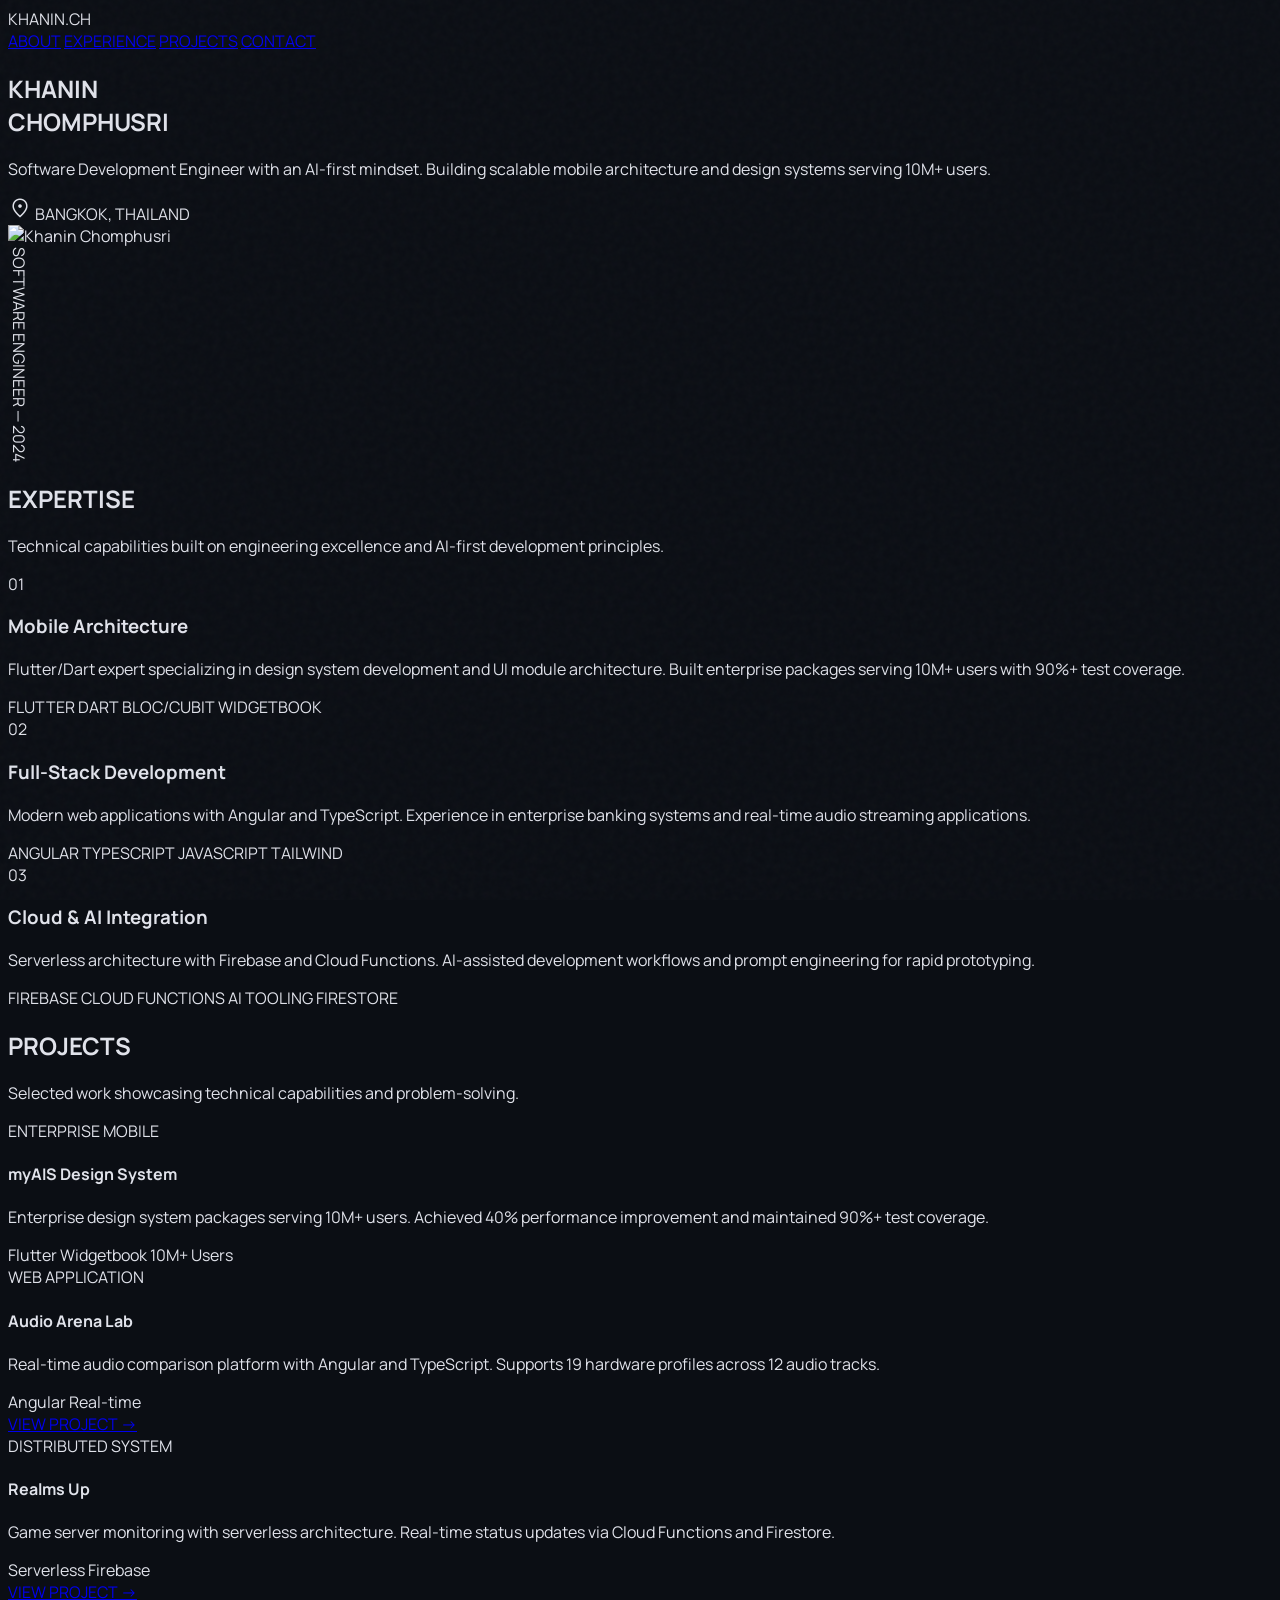
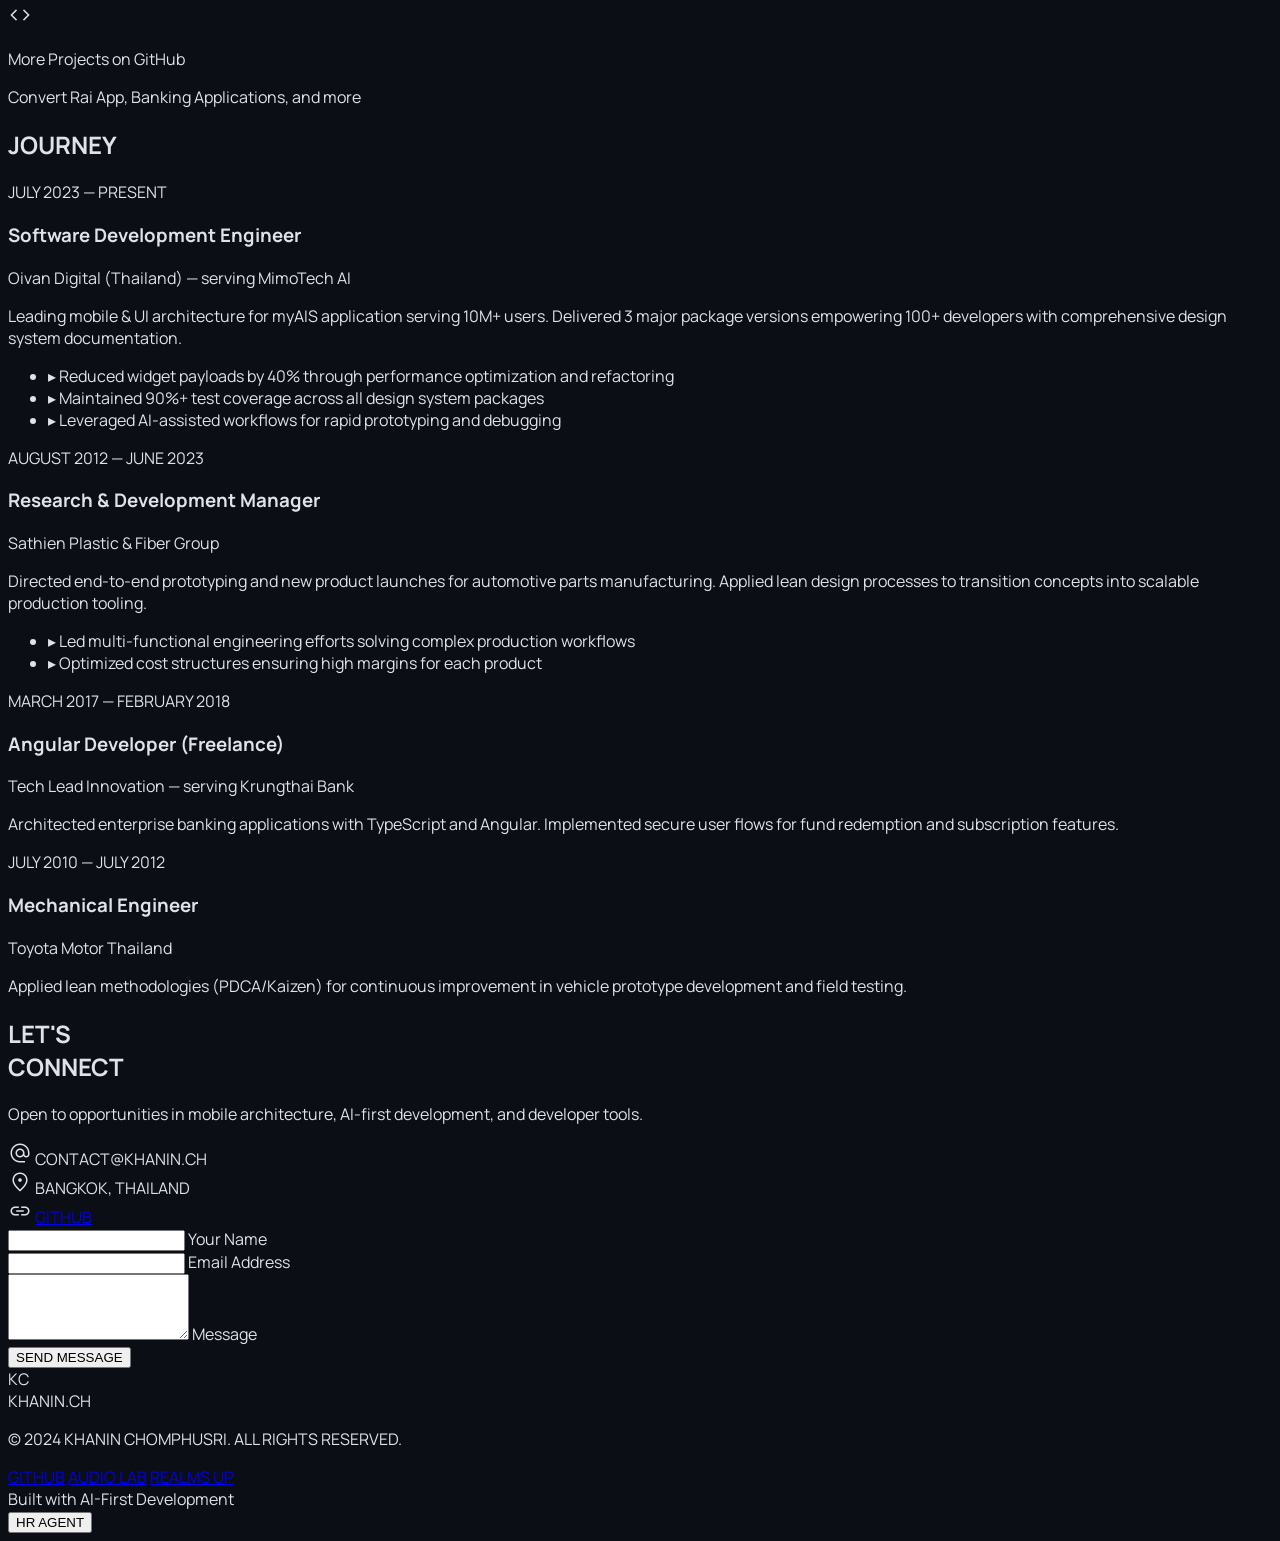
==== index.html @ 014e4587 "first html." ====
<!DOCTYPE html>
<html class="dark" lang="en">
<head>
    <meta charset="utf-8"/>
    <meta name="viewport" content="width=device-width, initial-scale=1.0"/>
    <meta name="description" content="Khanin Chomphusri - Software Development Engineer specializing in Flutter, AI-first development, and scalable mobile architecture. Serving 10M+ users."/>
    <meta name="keywords" content="Software Engineer, Flutter Developer, Mobile Architecture, AI-First Development, Bangkok, Thailand"/>
    <meta name="author" content="Khanin Chomphusri"/>
    <title>Khanin Chomphusri - Software Development Engineer</title>
    
    <script src="https://cdn.tailwindcss.com?plugins=forms,container-queries"></script>
    <link href="https://fonts.googleapis.com/css2?family=Space+Grotesk:wght@300;400;500;600;700&family=Manrope:wght@300;400;500;600&display=swap" rel="stylesheet"/>
    <link href="https://fonts.googleapis.com/css2?family=Material+Symbols+Outlined:wght,FILL@100..700,0..1&display=swap" rel="stylesheet"/>
    
    <script id="tailwind-config">
        tailwind.config = {
            darkMode: "class",
            theme: {
                extend: {
                    colors: {
                        "surface-container-high": "#262a30",
                        "surface-dim": "#101419",
                        "on-surface": "#e0e2ea",
                        "secondary-container": "#394857",
                        "on-secondary-container": "#a7b7c8",
                        "background": "#101419",
                        "surface-variant": "#31353b",
                        "surface-container-lowest": "#0b0e14",
                        "secondary": "#b8c8da",
                        "surface-container-highest": "#31353b",
                        "primary-fixed-dim": "#00dbe9",
                        "surface-container": "#1c2025",
                        "on-background": "#e0e2ea",
                        "primary": "#dbfcff",
                        "outline-variant": "#3b494b",
                        "surface-bright": "#36393f",
                        "surface": "#101419",
                        "surface-container-low": "#181c21",
                        "on-surface-variant": "#b9cacb",
                        "outline": "#849495"
                    },
                    borderRadius: {
                        "DEFAULT": "0px",
                        "lg": "0px",
                        "xl": "0px",
                        "full": "9999px"
                    },
                    fontFamily: {
                        "headline": ["Space Grotesk"],
                        "body": ["Manrope"],
                        "label": ["Space Grotesk"]
                    }
                },
            },
        }
    </script>
    
    <style>
        .material-symbols-outlined {
            font-variation-settings: 'FILL' 0, 'wght' 300, 'GRAD' 0, 'opsz' 24;
        }
        body {
            background-color: #0b0e14;
            color: #e0e2ea;
            font-family: 'Manrope', sans-serif;
            overflow-x: hidden;
        }
        .vertical-text {
            writing-mode: vertical-rl;
            text-orientation: mixed;
        }
        .noise-overlay {
            position: fixed;
            top: 0; left: 0; width: 100%; height: 100%;
            pointer-events: none;
            opacity: 0.03;
            z-index: 9999;
            background-image: url("data:image/svg+xml,%3Csvg viewBox='0 0 200 200' xmlns='http://www.w3.org/2000/svg'%3E%3Cfilter id='noiseFilter'%3E%3CfeTurbulence type='fractalNoise' baseFrequency='0.65' numOctaves='3' stitchTiles='stitch'/%3E%3C/filter%3E%3Crect width='100%25' height='100%25' filter='url(%23noiseFilter)'/%3E%3C/svg%3E");
        }
    </style>
</head>

<body class="bg-surface-container-lowest">
    <div class="noise-overlay"></div>
    
    <!-- Top Navigation -->
    <nav class="fixed top-0 left-0 w-full z-50 rounded-none bg-slate-900/60 backdrop-blur-xl flex justify-between items-center px-12 py-6 max-w-[1920px] mx-auto">
        <div class="text-2xl font-bold tracking-tighter text-[#dbfcff]">KHANIN.CH</div>
        <div class="hidden md:flex gap-12 items-center">
            <a class="font-['Space_Grotesk'] uppercase tracking-[0.2em] text-[0.6875rem] text-[#dbfcff] font-bold border-b-2 border-[#dbfcff] pb-1" href="#about">ABOUT</a>
            <a class="font-['Space_Grotesk'] uppercase tracking-[0.2em] text-[0.6875rem] text-slate-400 hover:text-[#dbfcff] transition-colors" href="#experience">EXPERIENCE</a>
            <a class="font-['Space_Grotesk'] uppercase tracking-[0.2em] text-[0.6875rem] text-slate-400 hover:text-[#dbfcff] transition-colors" href="#projects">PROJECTS</a>
            <a class="font-['Space_Grotesk'] uppercase tracking-[0.2em] text-[0.6875rem] text-slate-400 hover:text-[#dbfcff] transition-colors" href="#contact">CONTACT</a>
        </div>
    </nav>

    <main class="relative">
        <!-- Hero Section -->
        <section class="min-h-screen flex items-center px-12 lg:px-24 pt-32 overflow-hidden">
            <div class="grid grid-cols-12 w-full items-end gap-0 relative">
                <div class="col-span-12 lg:col-span-8 z-10">
                    <h1 class="font-headline font-black text-[12vw] leading-[0.8] tracking-tighter text-primary mix-blend-difference select-none">
                        KHANIN<br/>
                        <span class="text-on-surface">CHOMPHUSRI</span>
                    </h1>
                    <div class="mt-12 max-w-lg">
                        <p class="text-secondary font-body text-xl leading-relaxed opacity-70">
                            Software Development Engineer with an AI-first mindset. Building scalable mobile architecture and design systems serving 10M+ users.
                        </p>
                        <div class="mt-8 flex gap-4 items-center">
                            <span class="material-symbols-outlined text-primary">location_on</span>
                            <span class="font-label text-sm tracking-widest text-secondary">BANGKOK, THAILAND</span>
                        </div>
                    </div>
                </div>
                <div class="absolute right-0 top-0 lg:relative lg:col-span-4 h-[716px] lg:h-[870px] w-full mt-[-10%] lg:mt-0 grayscale hover:grayscale-0 transition-all duration-700 overflow-hidden">
                    <img alt="Khanin Chomphusri" class="w-full h-full object-cover" src="https://via.placeholder.com/600x900/1c2025/dbfcff?text=KHANIN+CHOMPHUSRI"/>
                    <div class="absolute inset-0 bg-gradient-to-t from-surface-container-lowest to-transparent opacity-60"></div>
                </div>
                <div class="hidden lg:block absolute left-[-4rem] top-1/2 -translate-y-1/2 vertical-text">
                    <span class="font-label text-[0.6875rem] tracking-[0.5em] text-outline uppercase opacity-40">SOFTWARE ENGINEER — 2024</span>
                </div>
            </div>
        </section>

        <!-- Technical Skills -->
        <section id="about" class="py-48 px-12 lg:px-24 bg-surface">
            <div class="grid grid-cols-12 gap-8">
                <div class="col-span-12 lg:col-span-4 mb-24 lg:mb-0">
                    <h2 class="font-headline text-[3.5rem] leading-none uppercase font-black text-on-surface-variant">EXPERTISE</h2>
                    <p class="mt-6 font-body text-secondary max-w-xs">Technical capabilities built on engineering excellence and AI-first development principles.</p>
                </div>
                <div class="col-span-12 lg:col-span-8 flex flex-col gap-16">
                    <div class="group flex items-start gap-12 border-b border-outline-variant/20 pb-12 transition-all hover:pl-4">
                        <span class="font-headline text-4xl text-primary-fixed-dim opacity-30 group-hover:opacity-100 transition-opacity">01</span>
                        <div>
                            <h3 class="font-headline text-3xl uppercase tracking-wider mb-4">Mobile Architecture</h3>
                            <p class="text-secondary opacity-60 max-w-2xl font-body mb-4">
                                Flutter/Dart expert specializing in design system development and UI module architecture. Built enterprise packages serving 10M+ users with 90%+ test coverage.
                            </p>
                            <div class="flex flex-wrap gap-2 mt-4">
                                <span class="text-xs font-label tracking-wider px-3 py-1 bg-surface-container-high text-primary">FLUTTER</span>
                                <span class="text-xs font-label tracking-wider px-3 py-1 bg-surface-container-high text-primary">DART</span>
                                <span class="text-xs font-label tracking-wider px-3 py-1 bg-surface-container-high text-primary">BLOC/CUBIT</span>
                                <span class="text-xs font-label tracking-wider px-3 py-1 bg-surface-container-high text-primary">WIDGETBOOK</span>
                            </div>
                        </div>
                    </div>
                    <div class="group flex items-start gap-12 border-b border-outline-variant/20 pb-12 transition-all hover:pl-4">
                        <span class="font-headline text-4xl text-primary-fixed-dim opacity-30 group-hover:opacity-100 transition-opacity">02</span>
                        <div>
                            <h3 class="font-headline text-3xl uppercase tracking-wider mb-4">Full-Stack Development</h3>
                            <p class="text-secondary opacity-60 max-w-2xl font-body mb-4">
                                Modern web applications with Angular and TypeScript. Experience in enterprise banking systems and real-time audio streaming applications.
                            </p>
                            <div class="flex flex-wrap gap-2 mt-4">
                                <span class="text-xs font-label tracking-wider px-3 py-1 bg-surface-container-high text-primary">ANGULAR</span>
                                <span class="text-xs font-label tracking-wider px-3 py-1 bg-surface-container-high text-primary">TYPESCRIPT</span>
                                <span class="text-xs font-label tracking-wider px-3 py-1 bg-surface-container-high text-primary">JAVASCRIPT</span>
                                <span class="text-xs font-label tracking-wider px-3 py-1 bg-surface-container-high text-primary">TAILWIND</span>
                            </div>
                        </div>
                    </div>
                    <div class="group flex items-start gap-12 border-b border-outline-variant/20 pb-12 transition-all hover:pl-4">
                        <span class="font-headline text-4xl text-primary-fixed-dim opacity-30 group-hover:opacity-100 transition-opacity">03</span>
                        <div>
                            <h3 class="font-headline text-3xl uppercase tracking-wider mb-4">Cloud & AI Integration</h3>
                            <p class="text-secondary opacity-60 max-w-2xl font-body mb-4">
                                Serverless architecture with Firebase and Cloud Functions. AI-assisted development workflows and prompt engineering for rapid prototyping.
                            </p>
                            <div class="flex flex-wrap gap-2 mt-4">
                                <span class="text-xs font-label tracking-wider px-3 py-1 bg-surface-container-high text-primary">FIREBASE</span>
                                <span class="text-xs font-label tracking-wider px-3 py-1 bg-surface-container-high text-primary">CLOUD FUNCTIONS</span>
                                <span class="text-xs font-label tracking-wider px-3 py-1 bg-surface-container-high text-primary">AI TOOLING</span>
                                <span class="text-xs font-label tracking-wider px-3 py-1 bg-surface-container-high text-primary">FIRESTORE</span>
                            </div>
                        </div>
                    </div>
                </div>
            </div>
        </section>

        <!-- Projects -->
        <section id="projects" class="py-48 bg-surface-container-low px-12 lg:px-24">
            <div class="flex flex-col mb-32">
                <h2 class="font-headline text-[5rem] lg:text-[8rem] leading-[0.8] uppercase font-black text-primary opacity-10">PROJECTS</h2>
                <div class="flex justify-end -mt-8 lg:-mt-16">
                    <p class="font-label tracking-widest uppercase text-on-surface-variant max-w-xs text-right">Selected work showcasing technical capabilities and problem-solving.</p>
                </div>
            </div>
            <div class="grid grid-cols-1 md:grid-cols-2 lg:grid-cols-12 gap-12 lg:gap-24">
                <!-- Project 1: myAIS Design System -->
                <div class="lg:col-span-8 group relative bg-surface-container-lowest overflow-hidden aspect-video lg:aspect-auto lg:h-[600px]">
                    <div class="absolute inset-0 bg-gradient-to-br from-primary/20 to-transparent"></div>
                    <div class="absolute bottom-12 left-12 right-12">
                        <span class="font-label text-xs tracking-widest text-primary mb-2 block">ENTERPRISE MOBILE</span>
                        <h4 class="font-headline text-4xl uppercase font-bold text-white mb-4">myAIS Design System</h4>
                        <p class="text-secondary text-sm max-w-xl mb-4">
                            Enterprise design system packages serving 10M+ users. Achieved 40% performance improvement and maintained 90%+ test coverage.
                        </p>
                        <div class="flex flex-wrap gap-2">
                            <span class="text-xs font-label px-2 py-1 bg-surface-container-high/80 text-primary">Flutter</span>
                            <span class="text-xs font-label px-2 py-1 bg-surface-container-high/80 text-primary">Widgetbook</span>
                            <span class="text-xs font-label px-2 py-1 bg-surface-container-high/80 text-primary">10M+ Users</span>
                        </div>
                    </div>
                </div>
                
                <!-- Project 2: audioarenalab.com -->
                <div class="lg:col-span-4 group relative bg-surface-container-high overflow-hidden lg:mt-32 h-[500px]">
                    <div class="absolute inset-0 bg-gradient-to-br from-primary/10 to-transparent"></div>
                    <div class="absolute top-12 left-12 right-12">
                        <span class="font-label text-xs tracking-widest text-primary mb-2 block">WEB APPLICATION</span>
                        <h4 class="font-headline text-3xl uppercase font-bold text-white mb-4">Audio Arena Lab</h4>
                        <p class="text-secondary text-sm mb-4">
                            Real-time audio comparison platform with Angular and TypeScript. Supports 19 hardware profiles across 12 audio tracks.
                        </p>
                        <div class="flex flex-wrap gap-2">
                            <span class="text-xs font-label px-2 py-1 bg-surface-container-high/80 text-primary">Angular</span>
                            <span class="text-xs font-label px-2 py-1 bg-surface-container-high/80 text-primary">Real-time</span>
                        </div>
                        <a href="https://audioarenalab.com" target="_blank" class="inline-block mt-4 text-primary text-sm font-label tracking-wider hover:underline">
                            VIEW PROJECT →
                        </a>
                    </div>
                </div>
                
                <!-- Project 3: realmsup.com -->
                <div class="lg:col-span-5 group relative bg-surface-container-highest overflow-hidden lg:-mt-24 h-[450px]">
                    <div class="absolute inset-0 bg-gradient-to-br from-primary/10 to-transparent"></div>
                    <div class="absolute bottom-12 left-12 right-12">
                        <span class="font-label text-xs tracking-widest text-primary mb-2 block">DISTRIBUTED SYSTEM</span>
                        <h4 class="font-headline text-3xl uppercase font-bold text-white mb-4">Realms Up</h4>
                        <p class="text-secondary text-sm mb-4">
                            Game server monitoring with serverless architecture. Real-time status updates via Cloud Functions and Firestore.
                        </p>
                        <div class="flex flex-wrap gap-2">
                            <span class="text-xs font-label px-2 py-1 bg-surface-container-high/80 text-primary">Serverless</span>
                            <span class="text-xs font-label px-2 py-1 bg-surface-container-high/80 text-primary">Firebase</span>
                        </div>
                        <a href="https://realmsup.com" target="_blank" class="inline-block mt-4 text-primary text-sm font-label tracking-wider hover:underline">
                            VIEW PROJECT →
                        </a>
                    </div>
                </div>
                
                <!-- Project 4: More Projects -->
                <div class="lg:col-span-7 group relative bg-surface-container-low border border-outline-variant/10 overflow-hidden lg:mt-12 h-[400px] cursor-pointer hover:border-primary/30 transition-all">
                    <div class="absolute inset-0 flex items-center justify-center p-12">
                        <div class="text-center">
                            <span class="material-symbols-outlined text-6xl text-primary mb-6">code</span>
                            <p class="font-headline text-xl uppercase tracking-widest opacity-40">More Projects on GitHub</p>
                            <p class="font-body text-sm text-secondary mt-4 opacity-60">Convert Rai App, Banking Applications, and more</p>
                        </div>
                    </div>
                    <div class="absolute inset-0 bg-primary/5 opacity-0 group-hover:opacity-100 transition-opacity"></div>
                </div>
            </div>
        </section>

        <!-- Work Experience Timeline -->
        <section id="experience" class="py-48 px-12 lg:px-24 bg-surface-container-lowest">
            <div class="grid grid-cols-12">
                <div class="col-span-12 lg:col-span-2 mb-24 lg:mb-0">
                    <div class="sticky top-32">
                        <h2 class="font-headline text-2xl uppercase tracking-[0.4em] text-outline">JOURNEY</h2>
                    </div>
                </div>
                <div class="col-span-12 lg:col-span-10 space-y-48">
                    <!-- Current Role -->
                    <div class="relative pl-12 lg:pl-24 border-l border-outline-variant/30">
                        <div class="absolute -left-[5px] top-0 w-2.5 h-2.5 bg-primary"></div>
                        <span class="font-label text-sm tracking-widest text-primary-fixed mb-4 block">JULY 2023 — PRESENT</span>
                        <h3 class="font-headline text-4xl lg:text-5xl uppercase font-bold mb-6">Software Development Engineer</h3>
                        <p class="font-body text-primary text-lg mb-4">Oivan Digital (Thailand) — serving MimoTech AI</p>
                        <p class="font-body text-secondary max-w-xl text-base leading-relaxed opacity-60 mb-6">
                            Leading mobile & UI architecture for myAIS application serving 10M+ users. Delivered 3 major package versions empowering 100+ developers with comprehensive design system documentation.
                        </p>
                        <ul class="space-y-3 text-secondary opacity-70 max-w-2xl">
                            <li class="flex items-start gap-3">
                                <span class="text-primary mt-1">▸</span>
                                <span>Reduced widget payloads by 40% through performance optimization and refactoring</span>
                            </li>
                            <li class="flex items-start gap-3">
                                <span class="text-primary mt-1">▸</span>
                                <span>Maintained 90%+ test coverage across all design system packages</span>
                            </li>
                            <li class="flex items-start gap-3">
                                <span class="text-primary mt-1">▸</span>
                                <span>Leveraged AI-assisted workflows for rapid prototyping and debugging</span>
                            </li>
                        </ul>
                    </div>
                    
                    <!-- R&D Manager -->
                    <div class="relative pl-12 lg:pl-24 border-l border-outline-variant/30">
                        <div class="absolute -left-[5px] top-0 w-2.5 h-2.5 bg-outline"></div>
                        <span class="font-label text-sm tracking-widest text-outline mb-4 block">AUGUST 2012 — JUNE 2023</span>
                        <h3 class="font-headline text-4xl lg:text-5xl uppercase font-bold mb-6">Research & Development Manager</h3>
                        <p class="font-body text-primary text-lg mb-4">Sathien Plastic & Fiber Group</p>
                        <p class="font-body text-secondary max-w-xl text-base leading-relaxed opacity-60 mb-6">
                            Directed end-to-end prototyping and new product launches for automotive parts manufacturing. Applied lean design processes to transition concepts into scalable production tooling.
                        </p>
                        <ul class="space-y-3 text-secondary opacity-70 max-w-2xl">
                            <li class="flex items-start gap-3">
                                <span class="text-primary mt-1">▸</span>
                                <span>Led multi-functional engineering efforts solving complex production workflows</span>
                            </li>
                            <li class="flex items-start gap-3">
                                <span class="text-primary mt-1">▸</span>
                                <span>Optimized cost structures ensuring high margins for each product</span>
                            </li>
                        </ul>
                    </div>
                    
                    <!-- Freelance Developer -->
                    <div class="relative pl-12 lg:pl-24 border-l border-outline-variant/30">
                        <div class="absolute -left-[5px] top-0 w-2.5 h-2.5 bg-outline"></div>
                        <span class="font-label text-sm tracking-widest text-outline mb-4 block">MARCH 2017 — FEBRUARY 2018</span>
                        <h3 class="font-headline text-4xl lg:text-5xl uppercase font-bold mb-6">Angular Developer (Freelance)</h3>
                        <p class="font-body text-primary text-lg mb-4">Tech Lead Innovation — serving Krungthai Bank</p>
                        <p class="font-body text-secondary max-w-xl text-base leading-relaxed opacity-60 mb-6">
                            Architected enterprise banking applications with TypeScript and Angular. Implemented secure user flows for fund redemption and subscription features.
                        </p>
                    </div>
                    
                    <!-- Toyota -->
                    <div class="relative pl-12 lg:pl-24 border-l border-outline-variant/30">
                        <div class="absolute -left-[5px] top-0 w-2.5 h-2.5 bg-outline"></div>
                        <span class="font-label text-sm tracking-widest text-outline mb-4 block">JULY 2010 — JULY 2012</span>
                        <h3 class="font-headline text-4xl lg:text-5xl uppercase font-bold mb-6">Mechanical Engineer</h3>
                        <p class="font-body text-primary text-lg mb-4">Toyota Motor Thailand</p>
                        <p class="font-body text-secondary max-w-xl text-base leading-relaxed opacity-60">
                            Applied lean methodologies (PDCA/Kaizen) for continuous improvement in vehicle prototype development and field testing.
                        </p>
                    </div>
                </div>
            </div>
        </section>

        <!-- Contact Section -->
        <section id="contact" class="py-48 px-12 lg:px-24 bg-surface-container-high relative overflow-hidden">
            <div class="grid grid-cols-12 gap-12 relative z-10">
                <div class="col-span-12 lg:col-span-6">
                    <h2 class="font-headline text-[6vw] leading-none font-black text-primary uppercase mb-12">LET'S<br/>CONNECT</h2>
                    <p class="font-body text-secondary text-xl max-w-sm mb-12 opacity-80">
                        Open to opportunities in mobile architecture, AI-first development, and developer tools.
                    </p>
                    <div class="flex flex-col gap-4">
                        <div class="flex items-center gap-4 text-primary">
                            <span class="material-symbols-outlined">alternate_email</span>
                            <span class="font-label tracking-widest">CONTACT@KHANIN.CH</span>
                        </div>
                        <div class="flex items-center gap-4 text-secondary">
                            <span class="material-symbols-outlined">location_on</span>
                            <span class="font-label tracking-widest uppercase">BANGKOK, THAILAND</span>
                        </div>
                        <div class="flex items-center gap-4 text-secondary">
                            <span class="material-symbols-outlined">link</span>
                            <a href="https://github.com/khanin-devmode" target="_blank" class="font-label tracking-widest uppercase hover:text-primary transition-colors">GITHUB</a>
                        </div>
                    </div>
                </div>
                <div class="col-span-12 lg:col-span-6 bg-surface-container-low p-12 lg:p-24 border border-outline-variant/10">
                    <form class="flex flex-col gap-12">
                        <div class="group relative">
                            <input class="w-full bg-transparent border-0 border-b border-outline-variant/40 py-4 focus:ring-0 focus:border-primary peer text-on-surface font-body text-lg transition-all" id="name" placeholder=" " type="text"/>
                            <label class="absolute left-0 top-4 text-outline font-label uppercase tracking-widest text-sm transition-all peer-focus:-top-4 peer-focus:text-xs peer-focus:text-primary peer-[:not(:placeholder-shown)]:-top-4 peer-[:not(:placeholder-shown)]:text-xs" for="name">Your Name</label>
                        </div>
                        <div class="group relative">
                            <input class="w-full bg-transparent border-0 border-b border-outline-variant/40 py-4 focus:ring-0 focus:border-primary peer text-on-surface font-body text-lg transition-all" id="email" placeholder=" " type="email"/>
                            <label class="absolute left-0 top-4 text-outline font-label uppercase tracking-widest text-sm transition-all peer-focus:-top-4 peer-focus:text-xs peer-focus:text-primary peer-[:not(:placeholder-shown)]:-top-4 peer-[:not(:placeholder-shown)]:text-xs" for="email">Email Address</label>
                        </div>
                        <div class="group relative">
                            <textarea class="w-full bg-transparent border-0 border-b border-outline-variant/40 py-4 focus:ring-0 focus:border-primary peer text-on-surface font-body text-lg transition-all resize-none" id="message" placeholder=" " rows="4"></textarea>
                            <label class="absolute left-0 top-4 text-outline font-label uppercase tracking-widest text-sm transition-all peer-focus:-top-4 peer-focus:text-xs peer-focus:text-primary peer-[:not(:placeholder-shown)]:-top-4 peer-[:not(:placeholder-shown)]:text-xs" for="message">Message</label>
                        </div>
                        <button class="bg-primary text-on-primary py-6 px-12 font-headline font-bold uppercase tracking-[0.3em] hover:bg-white transition-colors text-center w-full lg:w-max">SEND MESSAGE</button>
                    </form>
                </div>
            </div>
            <div class="absolute right-[-10%] bottom-[-10%] font-headline text-[30vw] font-black text-on-surface/5 pointer-events-none select-none">KC</div>
        </section>
    </main>

    <!-- Footer -->
    <footer class="bg-[#0b0e14] grid grid-cols-12 gap-8 items-end w-full p-12 lg:p-24 border-t-0">
        <div class="col-span-12 lg:col-span-8">
            <div class="font-['Space_Grotesk'] text-[3.5rem] lg:text-[7rem] leading-none uppercase font-black text-[#dbfcff]">KHANIN.CH</div>
            <p class="font-label text-outline tracking-[0.2em] mt-8">© 2024 KHANIN CHOMPHUSRI. ALL RIGHTS RESERVED.</p>
        </div>
        <div class="col-span-12 lg:col-span-4 flex flex-col lg:items-end gap-6">
            <div class="flex gap-12">
                <a class="font-headline text-sm tracking-widest text-slate-700 hover:text-[#dbfcff] transition-colors" href="https://github.com/khanin-devmode" target="_blank">GITHUB</a>
                <a class="font-headline text-sm tracking-widest text-slate-700 hover:text-[#dbfcff] transition-colors" href="https://audioarenalab.com" target="_blank">AUDIO LAB</a>
                <a class="font-headline text-sm tracking-widest text-slate-700 hover:text-[#dbfcff] transition-colors" href="https://realmsup.com" target="_blank">REALMS UP</a>
            </div>
            <div class="font-label text-[0.6875rem] text-outline-variant opacity-40 uppercase tracking-widest">Built with AI-First Development</div>
        </div>
    </footer>

    <!-- HR Agent Chat Widget -->
    <div class="fixed bottom-12 left-12 z-50">
        <button id="chatButton" class="bg-surface-container-high/40 backdrop-blur-md border border-outline-variant/20 px-6 py-3 flex items-center gap-4 hover:bg-primary transition-all group">
            <div class="w-2 h-2 rounded-full bg-primary group-hover:bg-on-primary animate-pulse"></div>
            <span class="font-label text-[0.6875rem] font-bold tracking-widest text-on-surface group-hover:text-on-primary uppercase">HR AGENT</span>
        </button>
    </div>

    <script>
        // Smooth scroll for navigation
        document.querySelectorAll('a[href^="#"]').forEach(anchor => {
            anchor.addEventListener('click', function (e) {
                e.preventDefault();
                const target = document.querySelector(this.getAttribute('href'));
                if (target) {
                    target.scrollIntoView({ behavior: 'smooth', block: 'start' });
                }
            });
        });

        // Chat button placeholder (will be connected to backend later)
        document.getElementById('chatButton').addEventListener('click', function() {
            alert('HR Agent chatbot will be integrated in the next phase!');
        });
    </script>
</body>
</html>
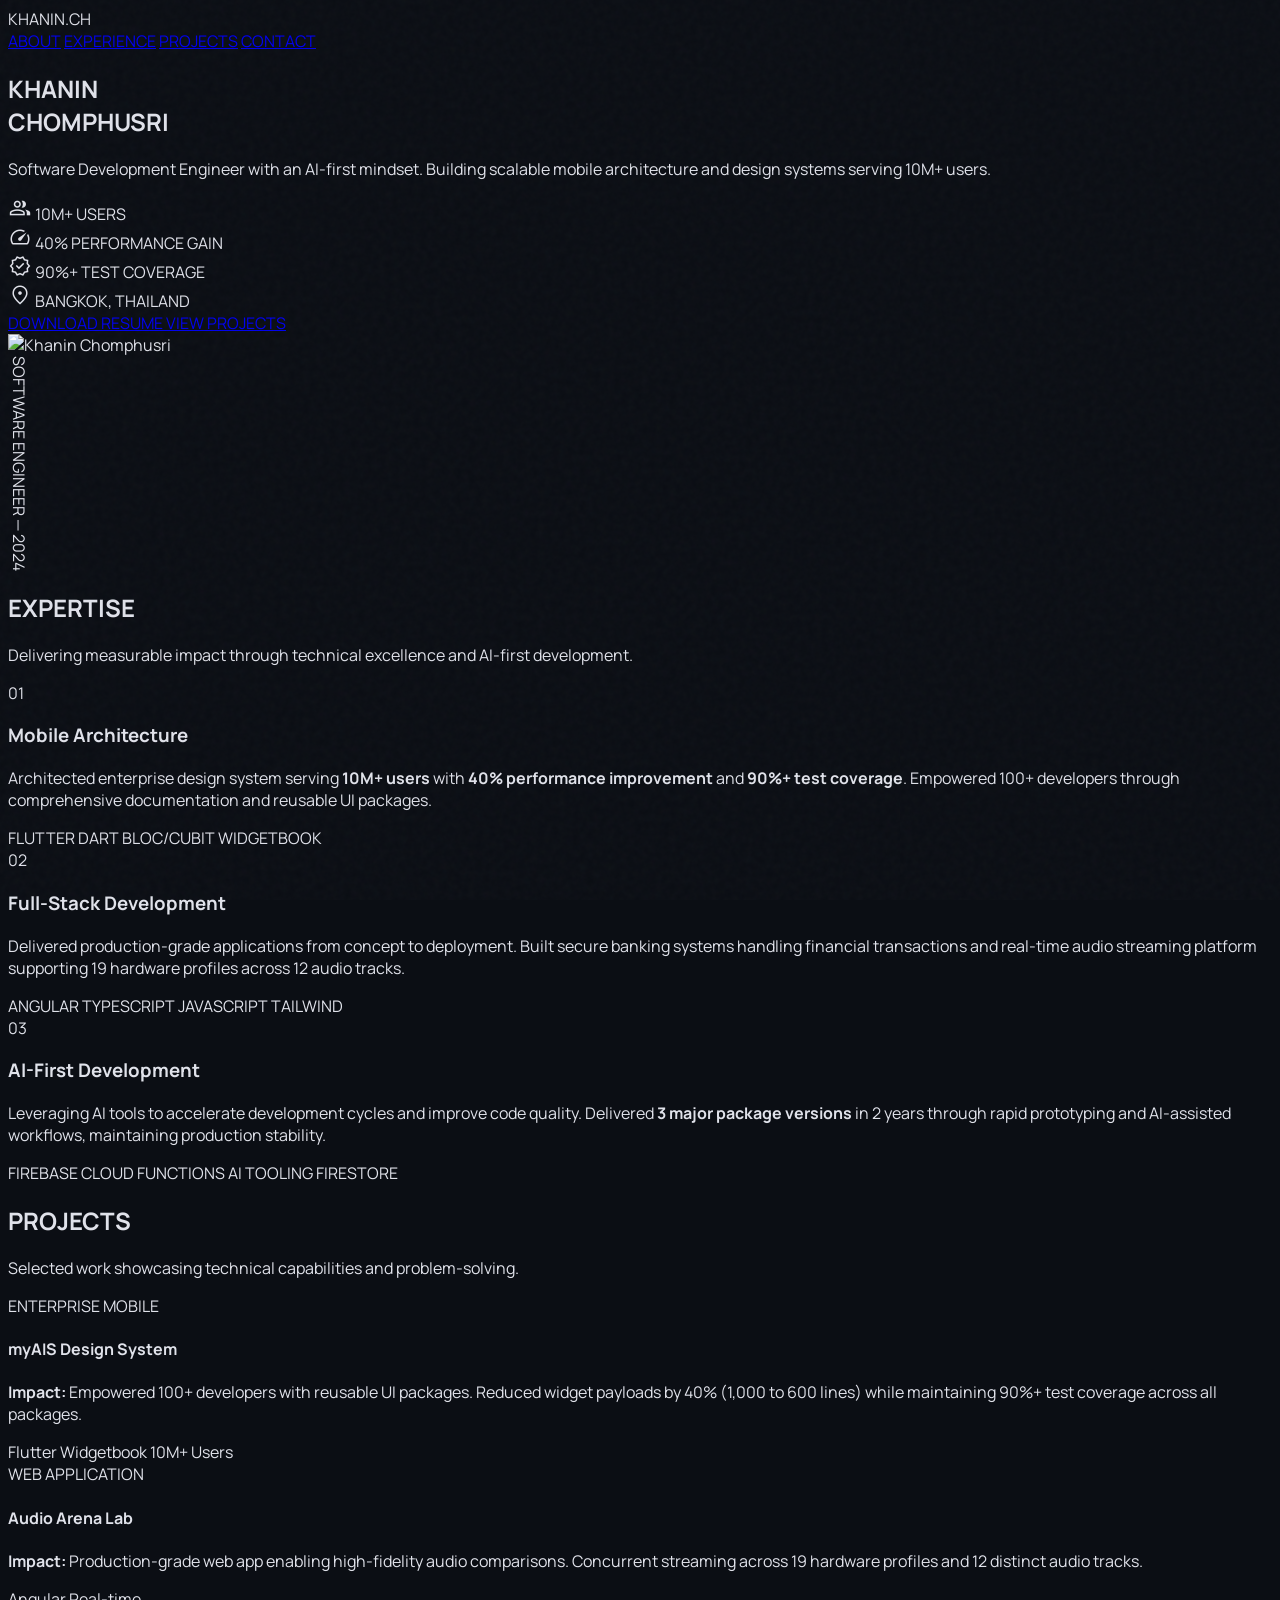
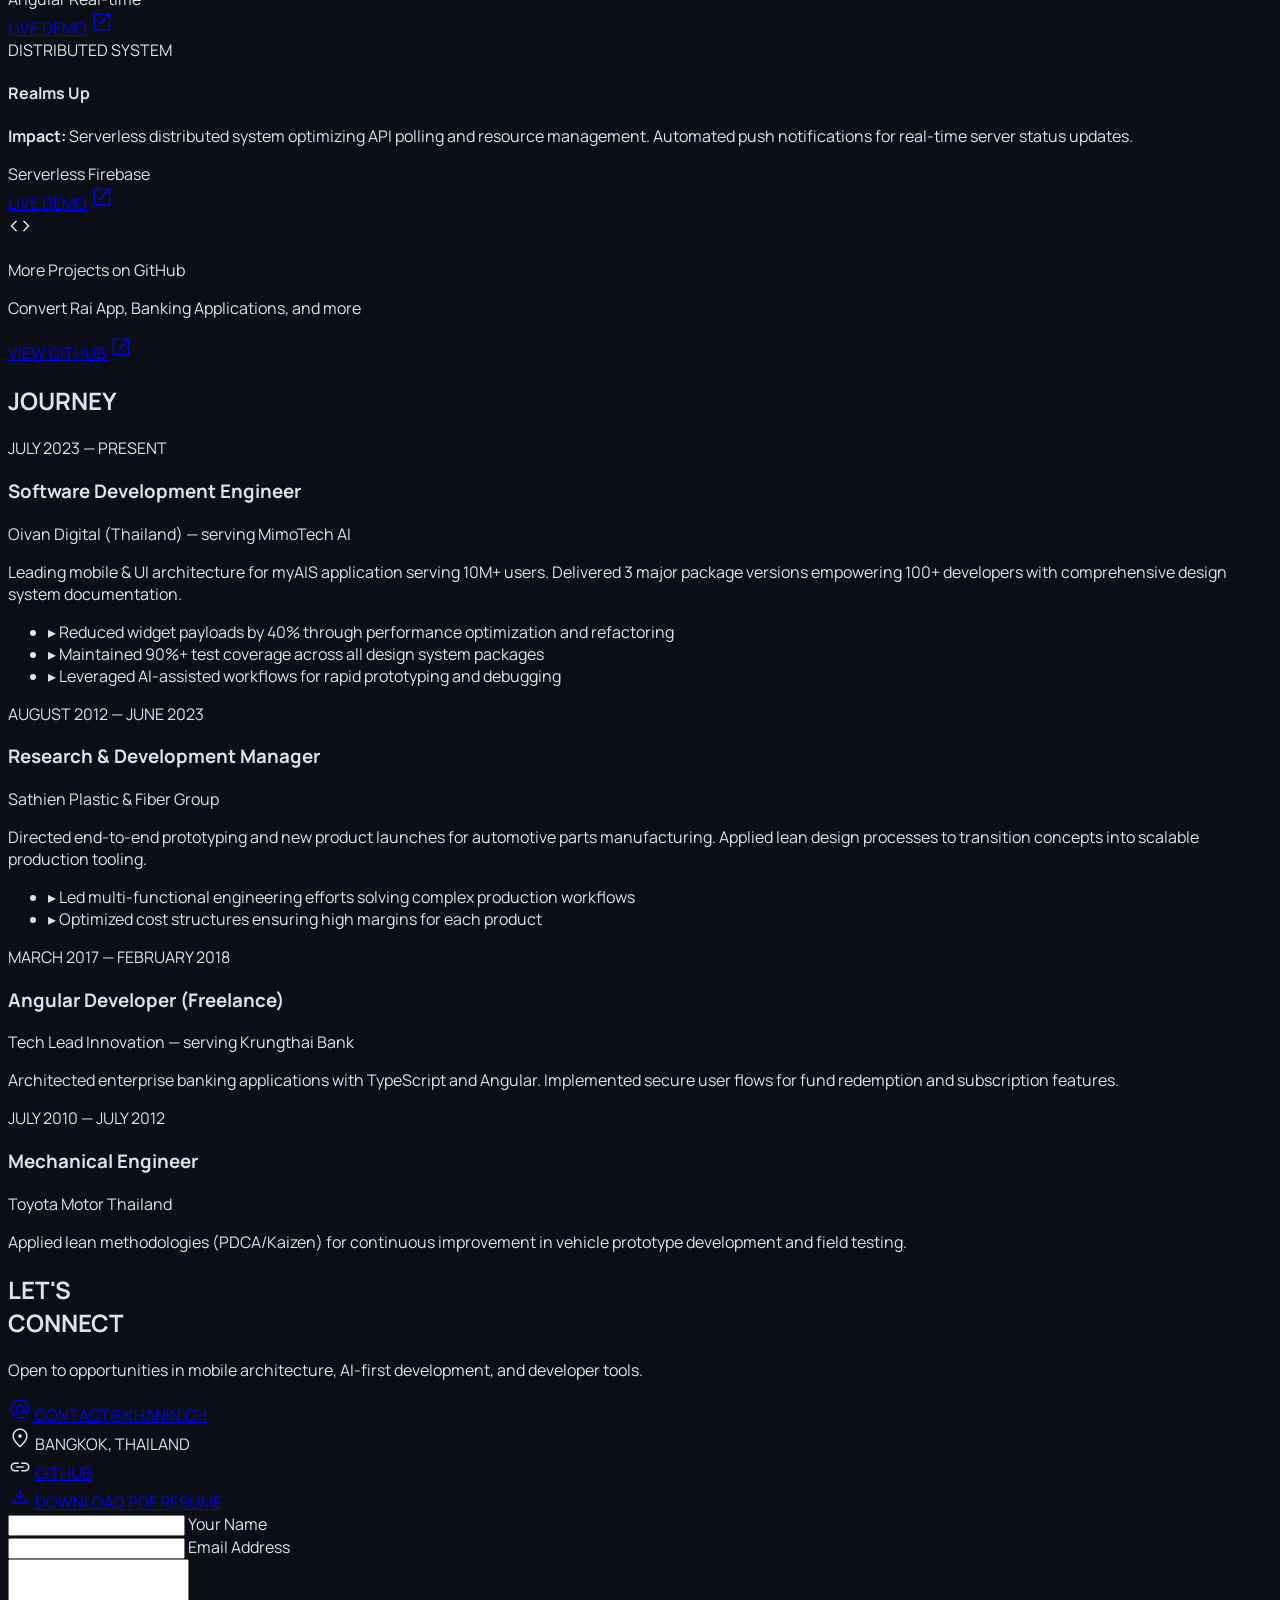
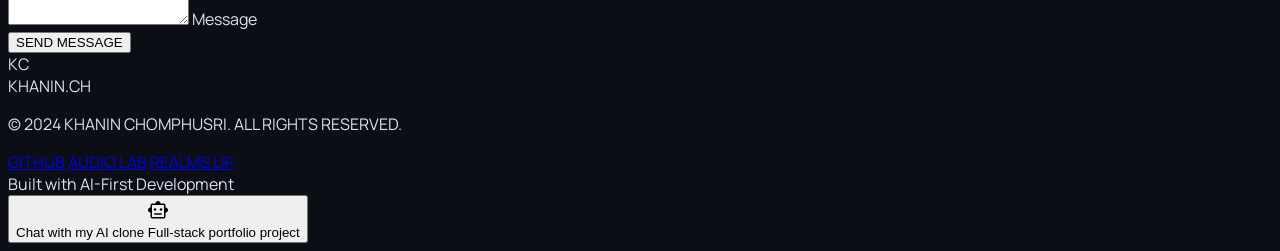
==== commit 6260dd68: "update hero section and cta" ====
--- a/index.html
+++ b/index.html
@@ -107,9 +107,31 @@
                         <p class="text-secondary font-body text-xl leading-relaxed opacity-70">
                             Software Development Engineer with an AI-first mindset. Building scalable mobile architecture and design systems serving 10M+ users.
                         </p>
+                        <div class="mt-8 flex flex-wrap gap-6 items-center">
+                            <div class="flex items-center gap-2">
+                                <span class="material-symbols-outlined text-primary text-lg">group</span>
+                                <span class="font-label text-sm tracking-wider text-primary">10M+ USERS</span>
+                            </div>
+                            <div class="flex items-center gap-2">
+                                <span class="material-symbols-outlined text-primary text-lg">speed</span>
+                                <span class="font-label text-sm tracking-wider text-primary">40% PERFORMANCE GAIN</span>
+                            </div>
+                            <div class="flex items-center gap-2">
+                                <span class="material-symbols-outlined text-primary text-lg">verified</span>
+                                <span class="font-label text-sm tracking-wider text-primary">90%+ TEST COVERAGE</span>
+                            </div>
+                        </div>
                         <div class="mt-8 flex gap-4 items-center">
-                            <span class="material-symbols-outlined text-primary">location_on</span>
+                            <span class="material-symbols-outlined text-secondary">location_on</span>
                             <span class="font-label text-sm tracking-widest text-secondary">BANGKOK, THAILAND</span>
+                        </div>
+                        <div class="mt-8 flex gap-4">
+                            <a href="#contact" class="bg-primary text-on-primary px-8 py-4 font-headline font-bold uppercase tracking-wider hover:bg-white transition-colors text-sm">
+                                DOWNLOAD RESUME
+                            </a>
+                            <a href="#projects" class="border border-primary text-primary px-8 py-4 font-headline font-bold uppercase tracking-wider hover:bg-primary hover:text-on-primary transition-colors text-sm">
+                                VIEW PROJECTS
+                            </a>
                         </div>
                     </div>
                 </div>
@@ -128,7 +150,7 @@
             <div class="grid grid-cols-12 gap-8">
                 <div class="col-span-12 lg:col-span-4 mb-24 lg:mb-0">
                     <h2 class="font-headline text-[3.5rem] leading-none uppercase font-black text-on-surface-variant">EXPERTISE</h2>
-                    <p class="mt-6 font-body text-secondary max-w-xs">Technical capabilities built on engineering excellence and AI-first development principles.</p>
+                    <p class="mt-6 font-body text-secondary max-w-xs">Delivering measurable impact through technical excellence and AI-first development.</p>
                 </div>
                 <div class="col-span-12 lg:col-span-8 flex flex-col gap-16">
                     <div class="group flex items-start gap-12 border-b border-outline-variant/20 pb-12 transition-all hover:pl-4">
@@ -136,7 +158,7 @@
                         <div>
                             <h3 class="font-headline text-3xl uppercase tracking-wider mb-4">Mobile Architecture</h3>
                             <p class="text-secondary opacity-60 max-w-2xl font-body mb-4">
-                                Flutter/Dart expert specializing in design system development and UI module architecture. Built enterprise packages serving 10M+ users with 90%+ test coverage.
+                                Architected enterprise design system serving <strong class="text-primary">10M+ users</strong> with <strong class="text-primary">40% performance improvement</strong> and <strong class="text-primary">90%+ test coverage</strong>. Empowered 100+ developers through comprehensive documentation and reusable UI packages.
                             </p>
                             <div class="flex flex-wrap gap-2 mt-4">
                                 <span class="text-xs font-label tracking-wider px-3 py-1 bg-surface-container-high text-primary">FLUTTER</span>
@@ -151,7 +173,7 @@
                         <div>
                             <h3 class="font-headline text-3xl uppercase tracking-wider mb-4">Full-Stack Development</h3>
                             <p class="text-secondary opacity-60 max-w-2xl font-body mb-4">
-                                Modern web applications with Angular and TypeScript. Experience in enterprise banking systems and real-time audio streaming applications.
+                                Delivered production-grade applications from concept to deployment. Built secure banking systems handling financial transactions and real-time audio streaming platform supporting 19 hardware profiles across 12 audio tracks.
                             </p>
                             <div class="flex flex-wrap gap-2 mt-4">
                                 <span class="text-xs font-label tracking-wider px-3 py-1 bg-surface-container-high text-primary">ANGULAR</span>
@@ -164,9 +186,9 @@
                     <div class="group flex items-start gap-12 border-b border-outline-variant/20 pb-12 transition-all hover:pl-4">
                         <span class="font-headline text-4xl text-primary-fixed-dim opacity-30 group-hover:opacity-100 transition-opacity">03</span>
                         <div>
-                            <h3 class="font-headline text-3xl uppercase tracking-wider mb-4">Cloud & AI Integration</h3>
+                            <h3 class="font-headline text-3xl uppercase tracking-wider mb-4">AI-First Development</h3>
                             <p class="text-secondary opacity-60 max-w-2xl font-body mb-4">
-                                Serverless architecture with Firebase and Cloud Functions. AI-assisted development workflows and prompt engineering for rapid prototyping.
+                                Leveraging AI tools to accelerate development cycles and improve code quality. Delivered <strong class="text-primary">3 major package versions</strong> in 2 years through rapid prototyping and AI-assisted workflows, maintaining production stability.
                             </p>
                             <div class="flex flex-wrap gap-2 mt-4">
                                 <span class="text-xs font-label tracking-wider px-3 py-1 bg-surface-container-high text-primary">FIREBASE</span>
@@ -196,7 +218,7 @@
                         <span class="font-label text-xs tracking-widest text-primary mb-2 block">ENTERPRISE MOBILE</span>
                         <h4 class="font-headline text-4xl uppercase font-bold text-white mb-4">myAIS Design System</h4>
                         <p class="text-secondary text-sm max-w-xl mb-4">
-                            Enterprise design system packages serving 10M+ users. Achieved 40% performance improvement and maintained 90%+ test coverage.
+                            <strong class="text-white">Impact:</strong> Empowered 100+ developers with reusable UI packages. Reduced widget payloads by 40% (1,000 to 600 lines) while maintaining 90%+ test coverage across all packages.
                         </p>
                         <div class="flex flex-wrap gap-2">
                             <span class="text-xs font-label px-2 py-1 bg-surface-container-high/80 text-primary">Flutter</span>
@@ -213,14 +235,15 @@
                         <span class="font-label text-xs tracking-widest text-primary mb-2 block">WEB APPLICATION</span>
                         <h4 class="font-headline text-3xl uppercase font-bold text-white mb-4">Audio Arena Lab</h4>
                         <p class="text-secondary text-sm mb-4">
-                            Real-time audio comparison platform with Angular and TypeScript. Supports 19 hardware profiles across 12 audio tracks.
+                            <strong class="text-white">Impact:</strong> Production-grade web app enabling high-fidelity audio comparisons. Concurrent streaming across 19 hardware profiles and 12 distinct audio tracks.
                         </p>
                         <div class="flex flex-wrap gap-2">
                             <span class="text-xs font-label px-2 py-1 bg-surface-container-high/80 text-primary">Angular</span>
                             <span class="text-xs font-label px-2 py-1 bg-surface-container-high/80 text-primary">Real-time</span>
                         </div>
-                        <a href="https://audioarenalab.com" target="_blank" class="inline-block mt-4 text-primary text-sm font-label tracking-wider hover:underline">
-                            VIEW PROJECT →
+                        <a href="https://audioarenalab.com" target="_blank" class="inline-block mt-4 text-primary text-sm font-label tracking-wider hover:underline flex items-center gap-2">
+                            <span>LIVE DEMO</span>
+                            <span class="material-symbols-outlined text-sm">open_in_new</span>
                         </a>
                     </div>
                 </div>
@@ -232,25 +255,30 @@
                         <span class="font-label text-xs tracking-widest text-primary mb-2 block">DISTRIBUTED SYSTEM</span>
                         <h4 class="font-headline text-3xl uppercase font-bold text-white mb-4">Realms Up</h4>
                         <p class="text-secondary text-sm mb-4">
-                            Game server monitoring with serverless architecture. Real-time status updates via Cloud Functions and Firestore.
+                            <strong class="text-white">Impact:</strong> Serverless distributed system optimizing API polling and resource management. Automated push notifications for real-time server status updates.
                         </p>
                         <div class="flex flex-wrap gap-2">
                             <span class="text-xs font-label px-2 py-1 bg-surface-container-high/80 text-primary">Serverless</span>
                             <span class="text-xs font-label px-2 py-1 bg-surface-container-high/80 text-primary">Firebase</span>
                         </div>
-                        <a href="https://realmsup.com" target="_blank" class="inline-block mt-4 text-primary text-sm font-label tracking-wider hover:underline">
-                            VIEW PROJECT →
+                        <a href="https://realmsup.com" target="_blank" class="inline-block mt-4 text-primary text-sm font-label tracking-wider hover:underline flex items-center gap-2">
+                            <span>LIVE DEMO</span>
+                            <span class="material-symbols-outlined text-sm">open_in_new</span>
                         </a>
                     </div>
                 </div>
                 
                 <!-- Project 4: More Projects -->
-                <div class="lg:col-span-7 group relative bg-surface-container-low border border-outline-variant/10 overflow-hidden lg:mt-12 h-[400px] cursor-pointer hover:border-primary/30 transition-all">
+                <div class="lg:col-span-7 group relative bg-surface-container-low border border-outline-variant/10 overflow-hidden lg:mt-12 h-[400px] hover:border-primary/30 transition-all">
                     <div class="absolute inset-0 flex items-center justify-center p-12">
                         <div class="text-center">
                             <span class="material-symbols-outlined text-6xl text-primary mb-6">code</span>
                             <p class="font-headline text-xl uppercase tracking-widest opacity-40">More Projects on GitHub</p>
-                            <p class="font-body text-sm text-secondary mt-4 opacity-60">Convert Rai App, Banking Applications, and more</p>
+                            <p class="font-body text-sm text-secondary mt-4 opacity-60 mb-6">Convert Rai App, Banking Applications, and more</p>
+                            <a href="https://github.com/khanin-devmode" target="_blank" class="inline-block mt-4 text-primary text-sm font-label tracking-wider hover:underline flex items-center gap-2 justify-center">
+                                <span>VIEW GITHUB</span>
+                                <span class="material-symbols-outlined text-sm">open_in_new</span>
+                            </a>
                         </div>
                     </div>
                     <div class="absolute inset-0 bg-primary/5 opacity-0 group-hover:opacity-100 transition-opacity"></div>
@@ -347,10 +375,10 @@
                         Open to opportunities in mobile architecture, AI-first development, and developer tools.
                     </p>
                     <div class="flex flex-col gap-4">
-                        <div class="flex items-center gap-4 text-primary">
+                        <a href="mailto:contact@khanin.ch" class="flex items-center gap-4 text-primary hover:underline group">
                             <span class="material-symbols-outlined">alternate_email</span>
                             <span class="font-label tracking-widest">CONTACT@KHANIN.CH</span>
-                        </div>
+                        </a>
                         <div class="flex items-center gap-4 text-secondary">
                             <span class="material-symbols-outlined">location_on</span>
                             <span class="font-label tracking-widest uppercase">BANGKOK, THAILAND</span>
@@ -359,23 +387,27 @@
                             <span class="material-symbols-outlined">link</span>
                             <a href="https://github.com/khanin-devmode" target="_blank" class="font-label tracking-widest uppercase hover:text-primary transition-colors">GITHUB</a>
                         </div>
+                        <a href="#" id="downloadResume" class="mt-4 bg-primary text-on-primary px-8 py-4 font-headline font-bold uppercase tracking-wider hover:bg-white transition-colors text-sm inline-flex items-center gap-2">
+                            <span class="material-symbols-outlined">download</span>
+                            <span>DOWNLOAD PDF RESUME</span>
+                        </a>
                     </div>
                 </div>
                 <div class="col-span-12 lg:col-span-6 bg-surface-container-low p-12 lg:p-24 border border-outline-variant/10">
-                    <form class="flex flex-col gap-12">
+                    <form id="contactForm" class="flex flex-col gap-12">
                         <div class="group relative">
-                            <input class="w-full bg-transparent border-0 border-b border-outline-variant/40 py-4 focus:ring-0 focus:border-primary peer text-on-surface font-body text-lg transition-all" id="name" placeholder=" " type="text"/>
+                            <input class="w-full bg-transparent border-0 border-b border-outline-variant/40 py-4 focus:ring-0 focus:border-primary peer text-on-surface font-body text-lg transition-all" id="name" name="name" placeholder=" " type="text" required/>
                             <label class="absolute left-0 top-4 text-outline font-label uppercase tracking-widest text-sm transition-all peer-focus:-top-4 peer-focus:text-xs peer-focus:text-primary peer-[:not(:placeholder-shown)]:-top-4 peer-[:not(:placeholder-shown)]:text-xs" for="name">Your Name</label>
                         </div>
                         <div class="group relative">
-                            <input class="w-full bg-transparent border-0 border-b border-outline-variant/40 py-4 focus:ring-0 focus:border-primary peer text-on-surface font-body text-lg transition-all" id="email" placeholder=" " type="email"/>
+                            <input class="w-full bg-transparent border-0 border-b border-outline-variant/40 py-4 focus:ring-0 focus:border-primary peer text-on-surface font-body text-lg transition-all" id="email" name="email" placeholder=" " type="email" required/>
                             <label class="absolute left-0 top-4 text-outline font-label uppercase tracking-widest text-sm transition-all peer-focus:-top-4 peer-focus:text-xs peer-focus:text-primary peer-[:not(:placeholder-shown)]:-top-4 peer-[:not(:placeholder-shown)]:text-xs" for="email">Email Address</label>
                         </div>
                         <div class="group relative">
-                            <textarea class="w-full bg-transparent border-0 border-b border-outline-variant/40 py-4 focus:ring-0 focus:border-primary peer text-on-surface font-body text-lg transition-all resize-none" id="message" placeholder=" " rows="4"></textarea>
+                            <textarea class="w-full bg-transparent border-0 border-b border-outline-variant/40 py-4 focus:ring-0 focus:border-primary peer text-on-surface font-body text-lg transition-all resize-none" id="message" name="message" placeholder=" " rows="4" required></textarea>
                             <label class="absolute left-0 top-4 text-outline font-label uppercase tracking-widest text-sm transition-all peer-focus:-top-4 peer-focus:text-xs peer-focus:text-primary peer-[:not(:placeholder-shown)]:-top-4 peer-[:not(:placeholder-shown)]:text-xs" for="message">Message</label>
                         </div>
-                        <button class="bg-primary text-on-primary py-6 px-12 font-headline font-bold uppercase tracking-[0.3em] hover:bg-white transition-colors text-center w-full lg:w-max">SEND MESSAGE</button>
+                        <button type="submit" class="bg-primary text-on-primary py-6 px-12 font-headline font-bold uppercase tracking-[0.3em] hover:bg-white transition-colors text-center w-full lg:w-max">SEND MESSAGE</button>
                     </form>
                 </div>
             </div>
@@ -399,11 +431,14 @@
         </div>
     </footer>
 
-    <!-- HR Agent Chat Widget -->
-    <div class="fixed bottom-12 left-12 z-50">
-        <button id="chatButton" class="bg-surface-container-high/40 backdrop-blur-md border border-outline-variant/20 px-6 py-3 flex items-center gap-4 hover:bg-primary transition-all group">
-            <div class="w-2 h-2 rounded-full bg-primary group-hover:bg-on-primary animate-pulse"></div>
-            <span class="font-label text-[0.6875rem] font-bold tracking-widest text-on-surface group-hover:text-on-primary uppercase">HR AGENT</span>
+    <!-- AI Chat Widget (Portfolio Project) -->
+    <div class="fixed bottom-8 right-8 z-50">
+        <button id="chatButton" class="bg-surface-container-high/80 backdrop-blur-md border border-outline-variant/30 px-5 py-3 flex items-center gap-3 hover:bg-primary/90 hover:border-primary transition-all group shadow-lg">
+            <span class="material-symbols-outlined text-primary group-hover:text-on-primary text-xl">smart_toy</span>
+            <div class="flex flex-col items-start">
+                <span class="font-label text-[0.625rem] font-bold tracking-wider text-on-surface group-hover:text-on-primary uppercase">Chat with my AI clone</span>
+                <span class="font-body text-[0.5rem] text-secondary group-hover:text-on-primary/80 italic">Full-stack portfolio project</span>
+            </div>
         </button>
     </div>
 
@@ -421,7 +456,29 @@
 
         // Chat button placeholder (will be connected to backend later)
         document.getElementById('chatButton').addEventListener('click', function() {
-            alert('HR Agent chatbot will be integrated in the next phase!');
+            alert('AI chatbot coming soon! This is a full-stack portfolio project showcasing OpenAI integration.');
+        });
+
+        // PDF Resume download (placeholder - replace with actual PDF path)
+        document.getElementById('downloadResume').addEventListener('click', function(e) {
+            e.preventDefault();
+            // TODO: Replace with actual PDF path when ready
+            alert('PDF resume will be available soon! For now, please contact me at contact@khanin.ch');
+            // When PDF is ready, use:
+            // window.open('path/to/resume.pdf', '_blank');
+        });
+
+        // Contact form handler
+        document.getElementById('contactForm').addEventListener('submit', function(e) {
+            e.preventDefault();
+            const name = document.getElementById('name').value;
+            const email = document.getElementById('email').value;
+            const message = document.getElementById('message').value;
+            
+            const subject = encodeURIComponent(`Portfolio Contact from ${name}`);
+            const body = encodeURIComponent(`Name: ${name}\nEmail: ${email}\n\nMessage:\n${message}`);
+            
+            window.location.href = `mailto:contact@khanin.ch?subject=${subject}&body=${body}`;
         });
     </script>
 </body>
